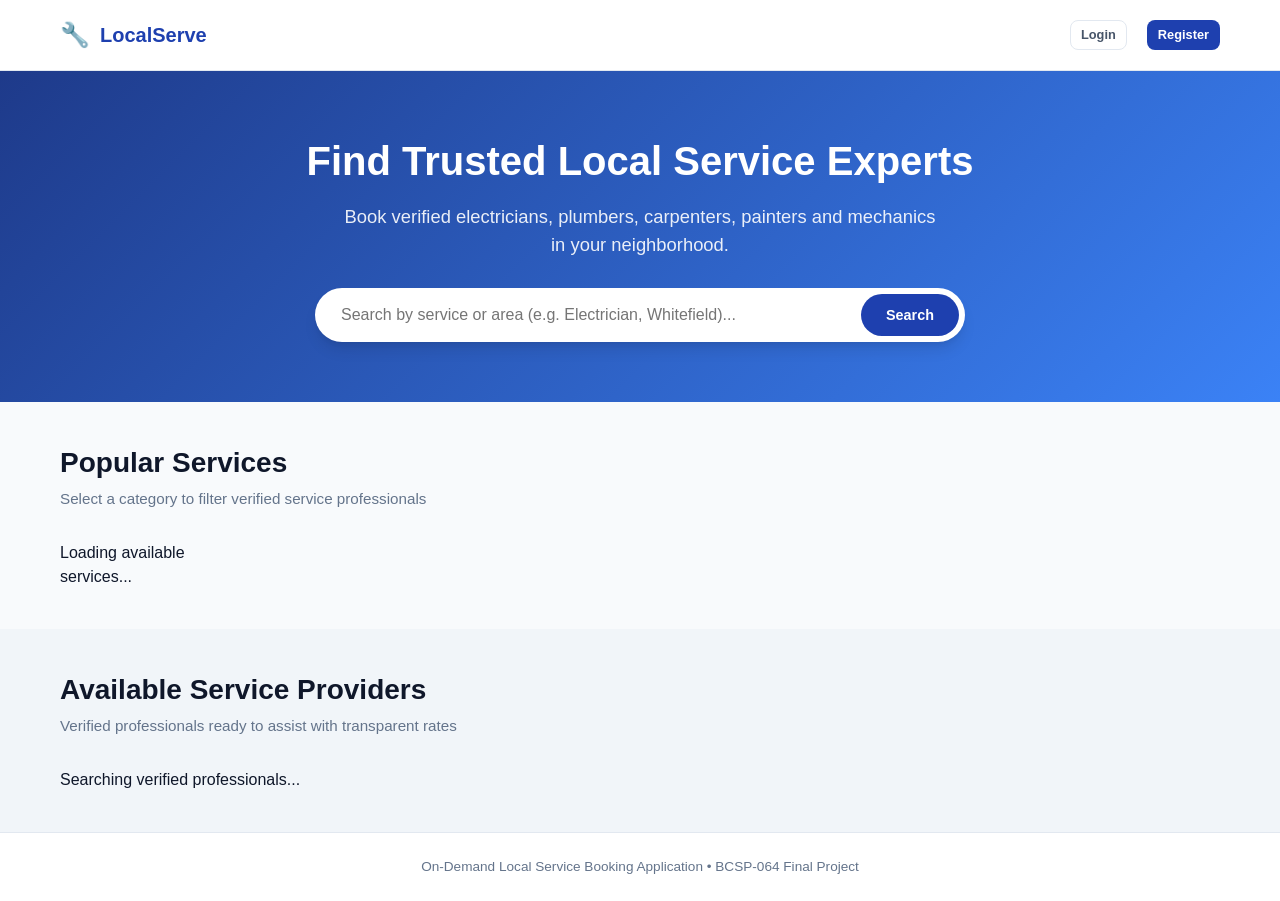
==== frontend/index.html @ 3394f069 "Base commit" ====
<!DOCTYPE html>
<html lang="en">
<head>
    <meta charset="UTF-8">
    <meta name="viewport" content="width=device-width, initial-scale=1.0">
    <title>Local Service Booking Application - BCSP-064</title>
    <link rel="stylesheet" href="css/style.css">
</head>
<body>

    <!-- Navigation Bar -->
    <nav class="navbar">
        <div class="container nav-container">
            <a href="index.html" class="brand">
                <span class="brand-icon">🔧</span>
                <span>LocalServe</span>
            </a>
            <div id="nav-user-area" class="nav-links">
                <a href="login.html" class="btn btn-outline btn-sm">Login</a>
                <a href="register.html" class="btn btn-primary btn-sm">Register</a>
            </div>
        </div>
    </nav>

    <!-- Hero Search Section -->
    <header class="hero">
        <div class="container">
            <h1>Find Trusted Local Service Experts</h1>
            <p>Book verified electricians, plumbers, carpenters, painters and mechanics in your neighborhood.</p>
            <div class="search-box">
                <input type="text" id="search-input" placeholder="Search by service or area (e.g. Electrician, Whitefield)..." oninput="handleSearchInput()">
                <button class="btn btn-primary" onclick="loadProviders()">Search</button>
            </div>
        </div>
    </header>

    <!-- Service Categories -->
    <section class="section">
        <div class="container">
            <div class="section-header">
                <div>
                    <h2 class="section-title">Popular Services</h2>
                    <p class="section-subtitle">Select a category to filter verified service professionals</p>
                </div>
            </div>
            <div id="categories-grid" class="categories-grid">
                <!-- Dynamically loaded via user.js -->
            </div>
        </div>
    </section>

    <!-- Verified Service Providers -->
    <section class="section" style="background-color: #f1f5f9;">
        <div class="container">
            <div class="section-header">
                <div>
                    <h2 class="section-title">Available Service Providers</h2>
                    <p class="section-subtitle">Verified professionals ready to assist with transparent rates</p>
                </div>
            </div>
            <div id="providers-grid" class="providers-grid">
                <!-- Dynamically loaded via user.js -->
            </div>
        </div>
    </section>

    <!-- Booking Modal -->
    <div id="booking-modal" class="modal-overlay">
        <div class="modal">
            <div class="modal-header">
                <h3>Schedule Service Booking</h3>
                <button class="close-modal" onclick="closeBookingModal()">&times;</button>
            </div>
            <div style="background: #eff6ff; padding: 12px; border-radius: 6px; margin-bottom: 16px;">
                <p><strong>Professional:</strong> <span id="modal-provider-name"></span></p>
                <p><strong>Service:</strong> <span id="modal-service-name"></span></p>
                <p><strong>Standard Rate:</strong> <span id="modal-hourly-rate" style="color: #1e40af; font-weight: bold;"></span></p>
            </div>
            <form onsubmit="submitBookingForm(event)">
                <div class="form-group">
                    <label for="book-date">Preferred Date *</label>
                    <input type="date" id="book-date" class="form-control" required>
                </div>
                <div class="form-group">
                    <label for="book-time">Preferred Time Slot *</label>
                    <select id="book-time" class="form-control" required>
                        <option value="09:00 AM - 11:00 AM">Morning (09:00 AM - 11:00 AM)</option>
                        <option value="11:00 AM - 01:00 PM">Midday (11:00 AM - 01:00 PM)</option>
                        <option value="02:00 PM - 04:00 PM">Afternoon (02:00 PM - 04:00 PM)</option>
                        <option value="04:00 PM - 06:00 PM">Evening (04:00 PM - 06:00 PM)</option>
                        <option value="06:00 PM - 08:00 PM">Night (06:00 PM - 08:00 PM)</option>
                    </select>
                </div>
                <div class="form-group">
                    <label for="book-address">Service Location / Address *</label>
                    <textarea id="book-address" class="form-control" rows="2" placeholder="House/Flat number, Building name, Street..." required></textarea>
                </div>
                <div class="form-group">
                    <label for="book-desc">Problem Description *</label>
                    <textarea id="book-desc" class="form-control" rows="3" placeholder="Describe the issue you need resolved..." required></textarea>
                </div>
                <div style="display: flex; gap: 12px; margin-top: 20px;">
                    <button type="submit" class="btn btn-primary btn-block">Confirm Booking</button>
                    <button type="button" class="btn btn-outline" onclick="closeBookingModal()">Cancel</button>
                </div>
            </form>
        </div>
    </div>

    <!-- Footer -->
    <footer>
        <div class="container">
            <p>On-Demand Local Service Booking Application &bull; BCSP-064 Final Project</p>
        </div>
    </footer>

    <script src="js/config.js"></script>
    <script src="js/auth.js"></script>
    <script src="js/user.js"></script>
    <script>
        document.addEventListener('DOMContentLoaded', () => {
            loadHomeServices();
            loadProviders();
        });
    </script>
</body>
</html>
---- frontend/css/style.css ----
/* Modern, Clean Stylesheet for On-Demand Local Service Booking System */

:root {
    --primary: #1e40af;
    --primary-hover: #1d4ed8;
    --primary-light: #eff6ff;
    --secondary: #475569;
    --success: #15803d;
    --success-bg: #dcfce7;
    --warning: #b45309;
    --warning-bg: #fef3c7;
    --info: #0369a1;
    --info-bg: #e0f2fe;
    --danger: #b91c1c;
    --danger-bg: #fee2e2;
    --purple: #6b21a8;
    --purple-bg: #f3e8ff;
    --bg-main: #f8fafc;
    --card-bg: #ffffff;
    --border-color: #e2e8f0;
    --text-main: #0f172a;
    --text-muted: #64748b;
    --shadow-sm: 0 1px 2px 0 rgba(0, 0, 0, 0.05);
    --shadow-md: 0 4px 6px -1px rgba(0, 0, 0, 0.1), 0 2px 4px -2px rgba(0, 0, 0, 0.1);
    --shadow-lg: 0 10px 15px -3px rgba(0, 0, 0, 0.1), 0 4px 6px -4px rgba(0, 0, 0, 0.1);
    --radius: 8px;
}

* {
    box-sizing: border-box;
    margin: 0;
    padding: 0;
}

body {
    font-family: -apple-system, BlinkMacSystemFont, "Segoe UI", Roboto, Helvetica, Arial, sans-serif;
    background-color: var(--bg-main);
    color: var(--text-main);
    line-height: 1.5;
    min-height: 100vh;
    display: flex;
    flex-direction: column;
    overflow-x: hidden;
}

/* Container */
.container {
    width: 100%;
    max-width: 1200px;
    margin: 0 auto;
    padding-left: 20px;
    padding-right: 20px;
}

/* Navigation Bar */
.navbar {
    background-color: #ffffff;
    border-bottom: 1px solid var(--border-color);
    position: sticky;
    top: 0;
    z-index: 100;
}

.navbar .nav-container {
    display: flex;
    justify-content: space-between;
    align-items: center;
    min-height: 70px;
    padding-top: 8px;
    padding-bottom: 8px;
}

.brand {
    display: flex;
    align-items: center;
    gap: 10px;
    font-size: 1.25rem;
    font-weight: 700;
    color: var(--primary);
    text-decoration: none;
}

.brand-icon {
    font-size: 1.5rem;
}

.nav-links {
    display: flex;
    align-items: center;
    gap: 20px;
    list-style: none;
}

.nav-links a:not(.btn) {
    text-decoration: none;
    color: var(--secondary);
    font-size: 0.95rem;
    font-weight: 500;
    transition: color 0.2s;
}

.nav-links a:not(.btn):hover, .nav-links a:not(.btn).active {
    color: var(--primary);
}

/* Buttons */
.btn {
    display: inline-flex;
    align-items: center;
    justify-content: center;
    gap: 8px;
    padding: 8px 16px;
    font-size: 0.9rem;
    font-weight: 600;
    border-radius: var(--radius);
    border: 1px solid transparent;
    cursor: pointer;
    text-decoration: none;
    transition: background-color 0.2s, border-color 0.2s, transform 0.1s;
}

.btn:active {
    transform: scale(0.98);
}

.btn-primary,
.nav-links a.btn-primary {
    background-color: var(--primary);
    color: #ffffff !important;
}

.btn-primary:hover,
.nav-links a.btn-primary:hover {
    background-color: var(--primary-hover);
    color: #ffffff !important;
}

.btn-outline,
.nav-links a.btn-outline {
    background-color: transparent;
    border-color: var(--border-color);
    color: var(--secondary);
}

.btn-outline:hover,
.nav-links a.btn-outline:hover {
    background-color: #f1f5f9;
    color: var(--text-main);
}

.btn-success,
.nav-links a.btn-success {
    background-color: var(--success);
    color: #ffffff !important;
}

.btn-success:hover,
.nav-links a.btn-success:hover {
    background-color: #166534;
    color: #ffffff !important;
}

.btn-danger,
.nav-links a.btn-danger {
    background-color: var(--danger);
    color: #ffffff !important;
}

.btn-danger:hover,
.nav-links a.btn-danger:hover {
    background-color: #991b1b;
    color: #ffffff !important;
}

.btn-sm {
    padding: 4px 10px;
    font-size: 0.8rem;
}

.btn-block {
    width: 100%;
}

/* Hero Section */
.hero {
    background: linear-gradient(135deg, #1e3a8a 0%, #3b82f6 100%);
    color: #ffffff;
    padding: 60px 0;
    text-align: center;
}

.hero h1 {
    font-size: 2.5rem;
    font-weight: 800;
    margin-bottom: 12px;
}

.hero p {
    font-size: 1.15rem;
    opacity: 0.9;
    max-width: 600px;
    margin: 0 auto 30px auto;
}

.search-box {
    max-width: 650px;
    margin: 0 auto;
    background: #ffffff;
    border-radius: 50px;
    padding: 6px;
    display: flex;
    box-shadow: var(--shadow-lg);
}

.search-box input {
    flex: 1;
    border: none;
    outline: none;
    padding: 12px 20px;
    font-size: 1rem;
    border-radius: 50px 0 0 50px;
}

.search-box button {
    border-radius: 50px;
    padding: 10px 24px;
}

/* Sections */
.section {
    padding-top: 40px;
    padding-bottom: 40px;
}

.section-header {
    margin-bottom: 30px;
    display: flex;
    justify-content: space-between;
    align-items: flex-end;
}

.section-title {
    font-size: 1.75rem;
    font-weight: 700;
    color: var(--text-main);
}

.section-subtitle {
    color: var(--text-muted);
    font-size: 0.95rem;
    margin-top: 4px;
}

/* Categories Grid */
.categories-grid {
    display: grid;
    grid-template-columns: repeat(auto-fill, minmax(170px, 1fr));
    gap: 16px;
}

.category-card {
    background: var(--card-bg);
    border: 1px solid var(--border-color);
    border-radius: var(--radius);
    padding: 20px 16px;
    text-align: center;
    cursor: pointer;
    transition: transform 0.2s, box-shadow 0.2s, border-color 0.2s;
    text-decoration: none;
    color: inherit;
}

.category-card:hover, .category-card.active {
    transform: translateY(-3px);
    box-shadow: var(--shadow-md);
    border-color: var(--primary);
}

.category-icon {
    font-size: 2rem;
    margin-bottom: 10px;
}

.category-name {
    font-weight: 600;
    font-size: 1rem;
    margin-bottom: 4px;
}

.category-count {
    font-size: 0.8rem;
    color: var(--text-muted);
}

/* Providers Grid */
.providers-grid {
    display: grid;
    grid-template-columns: repeat(auto-fill, minmax(280px, 1fr));
    gap: 24px;
}

.provider-card {
    background: var(--card-bg);
    border: 1px solid var(--border-color);
    border-radius: var(--radius);
    padding: 24px;
    box-shadow: var(--shadow-sm);
    display: flex;
    flex-direction: column;
    justify-content: space-between;
    transition: transform 0.2s, box-shadow 0.2s;
}

.provider-card:hover {
    transform: translateY(-4px);
    box-shadow: var(--shadow-md);
}

.provider-header {
    display: flex;
    align-items: center;
    gap: 14px;
    margin-bottom: 16px;
}

.provider-avatar {
    width: 50px;
    height: 50px;
    border-radius: 50%;
    background: var(--primary-light);
    color: var(--primary);
    display: flex;
    align-items: center;
    justify-content: center;
    font-size: 1.3rem;
    font-weight: 700;
}

.provider-info h3 {
    font-size: 1.1rem;
    margin-bottom: 2px;
}

.provider-service {
    font-size: 0.85rem;
    color: var(--text-muted);
}

.provider-meta {
    margin: 12px 0 16px 0;
    font-size: 0.85rem;
    color: var(--secondary);
    display: flex;
    flex-direction: column;
    gap: 6px;
}

.provider-meta-row {
    display: flex;
    justify-content: space-between;
}

.rating-badge {
    display: inline-flex;
    align-items: center;
    gap: 4px;
    background: #fef08a;
    color: #854d0e;
    font-weight: 700;
    font-size: 0.8rem;
    padding: 2px 8px;
    border-radius: 12px;
}

.rate-badge {
    font-size: 1.1rem;
    font-weight: 700;
    color: var(--primary);
}

/* Status Badges */
.badge {
    display: inline-block;
    padding: 4px 10px;
    font-size: 0.75rem;
    font-weight: 700;
    border-radius: 20px;
    text-transform: uppercase;
    letter-spacing: 0.5px;
}

.badge-pending {
    background-color: var(--warning-bg);
    color: var(--warning);
}

.badge-accepted {
    background-color: var(--info-bg);
    color: var(--info);
}

.badge-on-the-way {
    background-color: var(--purple-bg);
    color: var(--purple);
}

.badge-completed {
    background-color: var(--success-bg);
    color: var(--success);
}

.badge-rejected {
    background-color: var(--danger-bg);
    color: var(--danger);
}

/* Tables */
.table-container {
    background: #ffffff;
    border-radius: var(--radius);
    border: 1px solid var(--border-color);
    box-shadow: var(--shadow-sm);
    overflow-x: auto;
    -webkit-overflow-scrolling: touch;
}

table {
    width: 100%;
    border-collapse: collapse;
    text-align: left;
    font-size: 0.9rem;
}

.table-container table:not(.table-compact) {
    min-width: 620px;
}

table th {
    background-color: #f8fafc;
    color: var(--secondary);
    font-weight: 600;
    padding: 12px 16px;
    border-bottom: 1px solid var(--border-color);
}

table td {
    padding: 14px 16px;
    border-bottom: 1px solid var(--border-color);
    color: var(--text-main);
}

table tr:last-child td {
    border-bottom: none;
}

table tr:hover td {
    background-color: #f8fafc;
}

/* Stat Cards (Admin/Provider Dashboard) */
.stats-grid {
    display: grid;
    grid-template-columns: repeat(auto-fill, minmax(220px, 1fr));
    gap: 20px;
    margin-bottom: 30px;
}

.stat-card {
    background: #ffffff;
    border: 1px solid var(--border-color);
    border-radius: var(--radius);
    padding: 20px;
    box-shadow: var(--shadow-sm);
}

.stat-title {
    font-size: 0.85rem;
    color: var(--text-muted);
    font-weight: 600;
    text-transform: uppercase;
    letter-spacing: 0.5px;
}

.stat-value {
    font-size: 2rem;
    font-weight: 700;
    color: var(--primary);
    margin-top: 6px;
}

/* Auth Forms */
.auth-box {
    max-width: 440px;
    margin: 50px auto;
    background: #ffffff;
    border: 1px solid var(--border-color);
    border-radius: var(--radius);
    padding: 32px;
    box-shadow: var(--shadow-md);
}

.auth-box h2 {
    font-size: 1.5rem;
    font-weight: 700;
    margin-bottom: 6px;
    text-align: center;
}

.auth-box p.subtitle {
    font-size: 0.9rem;
    color: var(--text-muted);
    text-align: center;
    margin-bottom: 24px;
}

.tabs {
    display: flex;
    border-bottom: 1px solid var(--border-color);
    margin-bottom: 24px;
}

.tab-btn {
    flex: 1;
    background: none;
    border: none;
    padding: 10px;
    font-weight: 600;
    font-size: 0.9rem;
    color: var(--text-muted);
    cursor: pointer;
    border-bottom: 2px solid transparent;
}

.tab-btn.active {
    color: var(--primary);
    border-bottom-color: var(--primary);
}

.form-group {
    margin-bottom: 18px;
}

.form-group label {
    display: block;
    font-size: 0.85rem;
    font-weight: 600;
    margin-bottom: 6px;
    color: var(--text-main);
}

.form-control {
    width: 100%;
    padding: 10px 14px;
    font-size: 0.95rem;
    border: 1px solid var(--border-color);
    border-radius: var(--radius);
    outline: none;
    transition: border-color 0.2s, box-shadow 0.2s;
}

.form-control:focus {
    border-color: var(--primary);
    box-shadow: 0 0 0 3px rgba(30, 64, 175, 0.15);
}

.form-row-2 {
    display: grid;
    grid-template-columns: 1fr 1fr;
    gap: 12px;
}

.reports-grid {
    display: grid;
    grid-template-columns: 1fr 2fr;
    gap: 24px;
    margin-bottom: 40px;
}

/* Modals */
.modal-overlay {
    position: fixed;
    top: 0;
    left: 0;
    right: 0;
    bottom: 0;
    background: rgba(0, 0, 0, 0.5);
    display: none;
    align-items: center;
    justify-content: center;
    z-index: 1000;
    padding: 20px;
}

.modal-overlay.active {
    display: flex;
}

.modal {
    background: #ffffff;
    border-radius: var(--radius);
    max-width: 520px;
    width: 100%;
    padding: 28px;
    box-shadow: var(--shadow-lg);
    position: relative;
    max-height: 90vh;
    overflow-y: auto;
}

.modal-header {
    display: flex;
    justify-content: space-between;
    align-items: center;
    margin-bottom: 20px;
    border-bottom: 1px solid var(--border-color);
    padding-bottom: 12px;
}

.modal-header h3 {
    font-size: 1.25rem;
    font-weight: 700;
}

.close-modal {
    background: none;
    border: none;
    font-size: 1.5rem;
    cursor: pointer;
    color: var(--text-muted);
}

/* Alert Boxes */
.alert {
    padding: 12px 16px;
    border-radius: var(--radius);
    font-size: 0.9rem;
    margin-bottom: 20px;
    display: none;
}

.alert.show {
    display: block;
}

.alert-success { background: var(--success-bg); color: var(--success); border: 1px solid #bbf7d0; }
.alert-error { background: var(--danger-bg); color: var(--danger); border: 1px solid #fecaca; }

/* Star Rating Widget */
.rating-stars {
    display: flex;
    gap: 8px;
    font-size: 1.6rem;
    cursor: pointer;
    color: #cbd5e1;
    margin-bottom: 12px;
}

.rating-stars .star.selected, .rating-stars .star:hover {
    color: #eab308;
}

/* Footer */
footer {
    margin-top: auto;
    background: #ffffff;
    border-top: 1px solid var(--border-color);
    padding: 24px 0;
    text-align: center;
    font-size: 0.85rem;
    color: var(--text-muted);
}

/* ========================================================
   Responsive Media Queries for Tablet and Mobile Devices
   ======================================================== */

/* Tablet & Medium Screens (<= 900px) */
@media (max-width: 900px) {
    .reports-grid {
        grid-template-columns: 1fr;
        gap: 20px;
    }
}

/* Mobile Devices (<= 768px) */
@media (max-width: 768px) {
    .container {
        padding-left: 20px;
        padding-right: 20px;
    }

    /* Navbar */
    .navbar .nav-container {
        height: auto;
        min-height: 60px;
        padding-top: 10px;
        padding-bottom: 10px;
        flex-wrap: wrap;
        gap: 12px;
    }

    .brand {
        font-size: 1.15rem;
    }

    .brand-icon {
        font-size: 1.3rem;
    }

    .nav-links {
        gap: 8px;
        flex-wrap: wrap;
    }

    .nav-links a {
        font-size: 0.9rem;
    }

    /* Hero Section */
    .hero {
        padding: 40px 0 48px 0;
    }

    .hero h1 {
        font-size: 1.75rem;
        line-height: 1.25;
    }

    .hero p {
        font-size: 0.95rem;
        margin-bottom: 22px;
        padding: 0 10px;
    }

    .search-box {
        padding: 4px;
        margin: 0 10px;
    }

    .search-box input {
        padding: 10px 14px;
        font-size: 0.9rem;
    }

    .search-box button {
        padding: 8px 16px;
        font-size: 0.85rem;
    }

    /* Section Headers */
    .section {
        padding-top: 30px;
        padding-bottom: 30px;
    }

    .section-header {
        flex-direction: column;
        align-items: flex-start;
        gap: 12px;
        margin-bottom: 20px;
    }

    .section-title {
        font-size: 1.4rem;
    }

    .section-subtitle {
        font-size: 0.88rem;
    }

    /* 2-Column Grid on Mobile for Categories */
    .categories-grid {
        grid-template-columns: repeat(2, 1fr);
        gap: 10px;
    }

    .category-card {
        padding: 14px 10px;
    }

    .category-icon {
        font-size: 1.6rem;
        margin-bottom: 6px;
    }

    .category-name {
        font-size: 0.88rem;
    }

    .category-count {
        font-size: 0.75rem;
    }

    /* Providers Grid */
    .providers-grid {
        grid-template-columns: 1fr;
        gap: 16px;
    }

    .provider-card {
        padding: 20px 16px;
    }

    /* Dashboard Stats Grid */
    .stats-grid {
        grid-template-columns: repeat(2, 1fr);
        gap: 12px;
        margin-bottom: 24px;
    }

    .stat-card {
        padding: 14px 12px;
    }

    .stat-title {
        font-size: 0.75rem;
    }

    .stat-value {
        font-size: 1.6rem;
    }

    /* Authentication Pages */
    .auth-box {
        margin: 24px auto;
        padding: 24px 16px;
    }

    .auth-box h2 {
        font-size: 1.35rem;
    }

    .tabs {
        margin-bottom: 20px;
    }

    .tab-btn {
        font-size: 0.82rem;
        padding: 8px 4px;
    }

    /* Modals */
    .modal-overlay {
        padding: 12px;
    }

    .modal {
        padding: 20px 16px;
        max-height: 94vh;
        border-radius: 12px;
    }

    .modal-header h3 {
        font-size: 1.15rem;
    }
}

/* Extra Small Phones (<= 480px) */
@media (max-width: 480px) {
    .container {
        padding-left: 16px;
        padding-right: 16px;
    }

    .search-box {
        flex-direction: column;
        border-radius: var(--radius);
        padding: 6px;
        background: #ffffff;
    }

    .search-box input {
        border-radius: var(--radius);
        padding: 10px 12px;
        width: 100%;
        text-align: center;
    }

    .search-box button {
        border-radius: var(--radius);
        width: 100%;
        margin-top: 6px;
        padding: 10px;
    }

    .form-row-2 {
        grid-template-columns: 1fr;
        gap: 0;
    }

    .stats-grid {
        grid-template-columns: 1fr;
    }
}
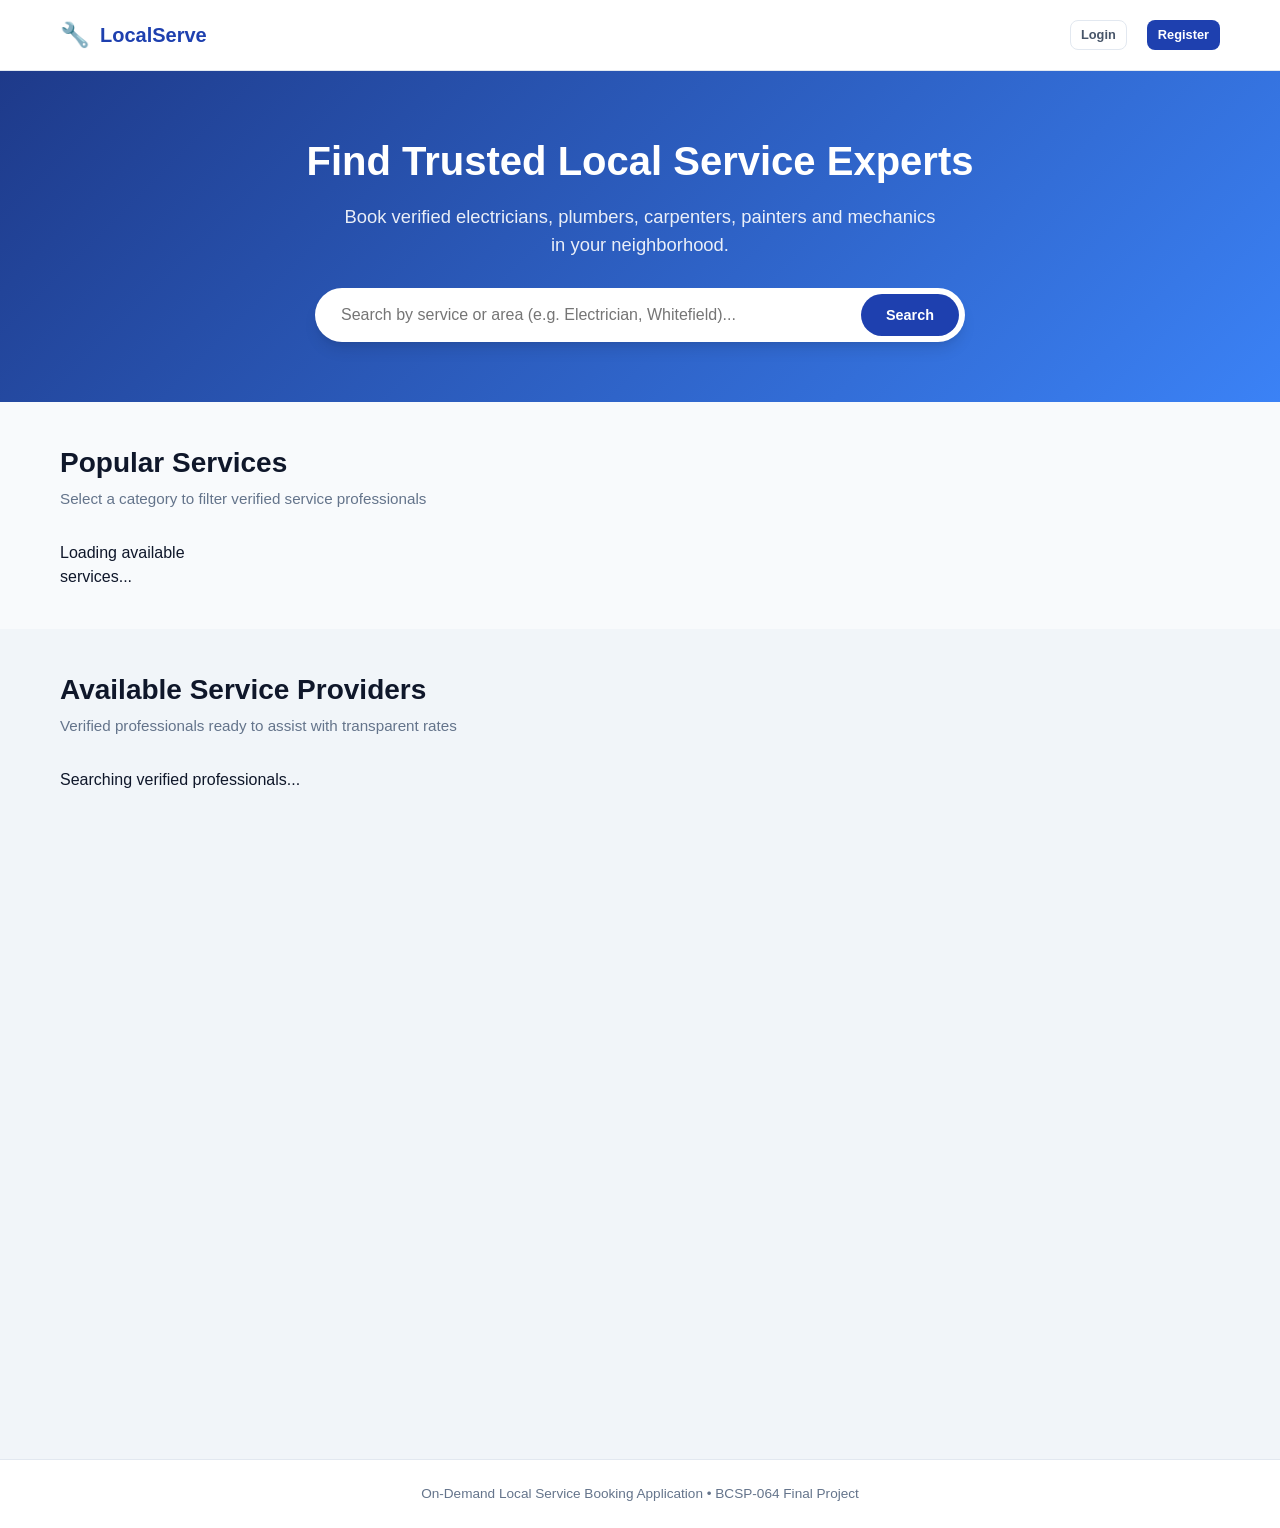
==== commit 71a1ba52: "Auto scroll to the service area" ====
--- a/frontend/index.html
+++ b/frontend/index.html
@@ -50,7 +50,7 @@
     </section>
 
     <!-- Verified Service Providers -->
-    <section class="section" style="background-color: #f1f5f9;">
+    <section id="providers-section" class="section" style="background-color: #f1f5f9;">
         <div class="container">
             <div class="section-header">
                 <div>
--- a/frontend/css/style.css
+++ b/frontend/css/style.css
@@ -232,6 +232,11 @@
     padding-bottom: 40px;
 }
 
+#providers-section {
+    min-height: calc(100vh - 70px);
+    scroll-margin-top: 70px;
+}
+
 .section-header {
     margin-bottom: 30px;
     display: flex;
@@ -254,42 +259,116 @@
 /* Categories Grid */
 .categories-grid {
     display: grid;
-    grid-template-columns: repeat(auto-fill, minmax(170px, 1fr));
+    grid-template-columns: repeat(auto-fill, minmax(140px, 1fr));
     gap: 16px;
 }
 
 .category-card {
     background: var(--card-bg);
-    border: 1px solid var(--border-color);
-    border-radius: var(--radius);
-    padding: 20px 16px;
+    border: 1.5px solid var(--border-color);
+    border-radius: 14px;
+    padding: 18px 12px 14px 12px;
     text-align: center;
     cursor: pointer;
-    transition: transform 0.2s, box-shadow 0.2s, border-color 0.2s;
+    transition: all 0.25s cubic-bezier(0.16, 1, 0.3, 1);
     text-decoration: none;
     color: inherit;
-}
-
-.category-card:hover, .category-card.active {
-    transform: translateY(-3px);
-    box-shadow: var(--shadow-md);
+    display: flex;
+    flex-direction: column;
+    align-items: center;
+    justify-content: space-between;
+    box-shadow: 0 1px 3px rgba(0, 0, 0, 0.04);
+}
+
+.category-card:hover {
+    transform: translateY(-4px);
+    box-shadow: 0 10px 20px -5px rgba(30, 64, 175, 0.1), 0 4px 6px -2px rgba(0, 0, 0, 0.04);
+    border-color: #93c5fd;
+}
+
+.category-card.active {
     border-color: var(--primary);
+    background: linear-gradient(180deg, #f0f7ff 0%, #ffffff 100%);
+    box-shadow: 0 0 0 3px rgba(30, 64, 175, 0.15), 0 8px 16px -4px rgba(30, 64, 175, 0.12);
+    transform: translateY(-2px);
+}
+
+/* Category Icon Wrapper Bubble */
+.category-icon-wrapper {
+    width: 52px;
+    height: 52px;
+    border-radius: 14px;
+    display: flex;
+    align-items: center;
+    justify-content: center;
+    margin-bottom: 12px;
+    transition: transform 0.2s ease;
+}
+
+.category-card:hover .category-icon-wrapper {
+    transform: scale(1.08);
 }
 
 .category-icon {
-    font-size: 2rem;
-    margin-bottom: 10px;
-}
+    font-size: 1.6rem;
+    line-height: 1;
+}
+
+/* Category Icon Colors */
+.cat-icon-all       { background: #eff6ff; border: 1px solid #dbeafe; }
+.cat-icon-electric  { background: #fffbeb; border: 1px solid #fef3c7; }
+.cat-icon-plumber   { background: #f0fdf4; border: 1px solid #dcfce7; }
+.cat-icon-carpenter { background: #fff7ed; border: 1px solid #ffedd5; }
+.cat-icon-painter   { background: #fdf2f8; border: 1px solid #fce7f3; }
+.cat-icon-mechanic  { background: #f1f5f9; border: 1px solid #e2e8f0; }
+.cat-icon-cleaning  { background: #ecfeff; border: 1px solid #cffafe; }
+.cat-icon-solar     { background: #fefce8; border: 1px solid #fef08a; }
 
 .category-name {
+    font-weight: 700;
+    font-size: 0.95rem;
+    color: #1e293b;
+    margin-bottom: 8px;
+    line-height: 1.3;
+}
+
+/* Availability Pill Badges */
+.category-pill-wrap {
+    margin-top: auto;
+}
+
+.cat-pill {
+    display: inline-flex;
+    align-items: center;
+    gap: 5px;
+    font-size: 0.75rem;
     font-weight: 600;
-    font-size: 1rem;
-    margin-bottom: 4px;
-}
-
-.category-count {
-    font-size: 0.8rem;
-    color: var(--text-muted);
+    padding: 3px 10px;
+    border-radius: 20px;
+    letter-spacing: 0.2px;
+}
+
+.cat-pill.all-pill {
+    background: #eff6ff;
+    color: #2563eb;
+}
+
+.cat-pill.has-providers {
+    background: #dcfce7;
+    color: #15803d;
+}
+
+.cat-pill.has-providers .cat-dot {
+    width: 6px;
+    height: 6px;
+    border-radius: 50%;
+    background: #16a34a;
+    display: inline-block;
+}
+
+.cat-pill.no-providers {
+    background: #f1f5f9;
+    color: #64748b;
 }
 
 /* Providers Grid */
@@ -771,24 +850,26 @@
     /* 2-Column Grid on Mobile for Categories */
     .categories-grid {
         grid-template-columns: repeat(2, 1fr);
-        gap: 10px;
+        gap: 12px;
     }
 
     .category-card {
-        padding: 14px 10px;
+        padding: 16px 10px 14px 10px;
+    }
+
+    .category-icon-wrapper {
+        width: 46px;
+        height: 46px;
+        border-radius: 12px;
+        margin-bottom: 8px;
     }
 
     .category-icon {
-        font-size: 1.6rem;
-        margin-bottom: 6px;
+        font-size: 1.4rem;
     }
 
     .category-name {
         font-size: 0.88rem;
-    }
-
-    .category-count {
-        font-size: 0.75rem;
     }
 
     /* Providers Grid */
